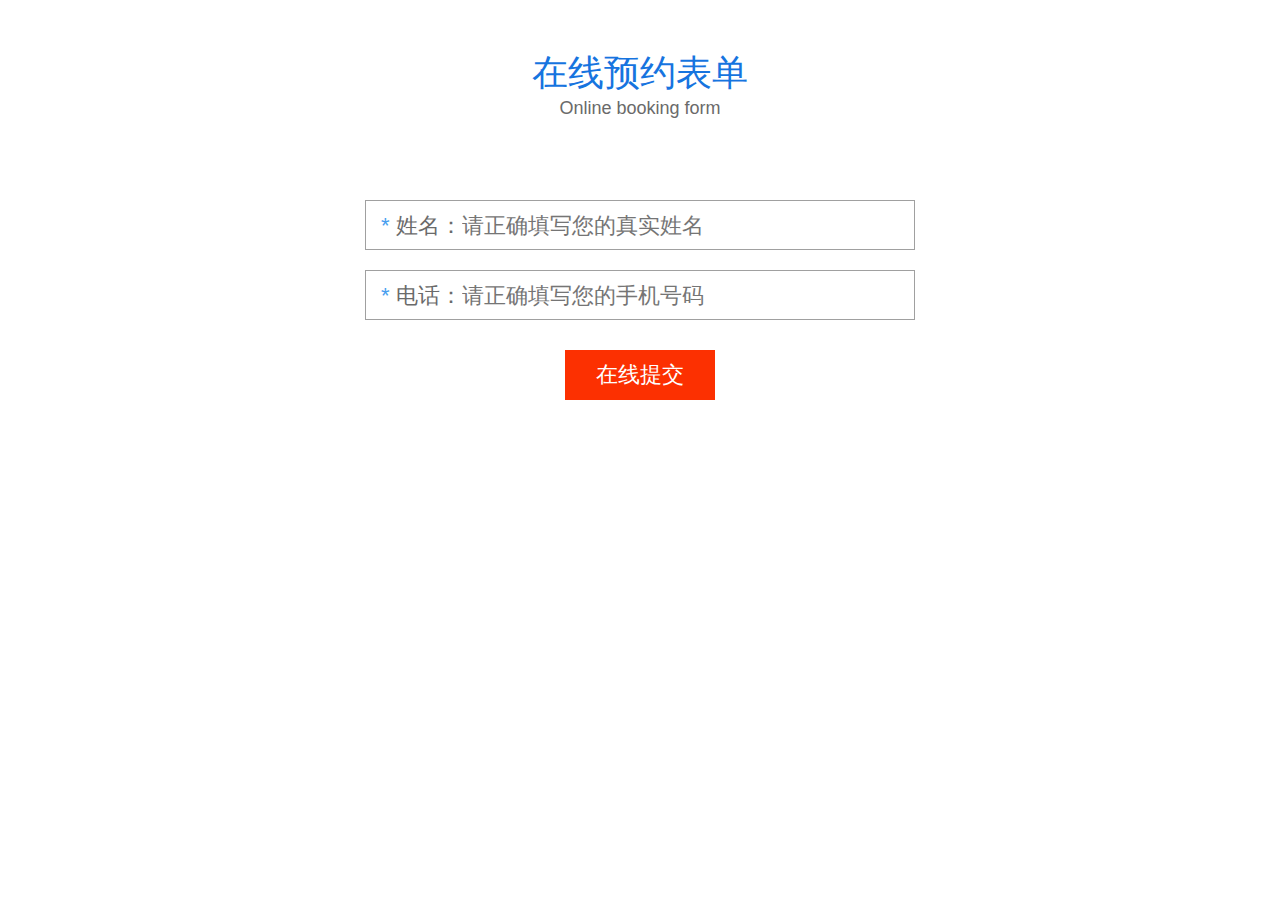
==== 2018-03-21/email/index.html @ ef00501d "Signed-off-by: zyd <773827742@qq.com>" ====
<!DOCTYPE html>
<html>

<head>
    <meta charset="UTF-8">
    <title>泉州中科白癜风医院_祛白天使守护基金丨帮白癜风患者减轻经济负担_帮您一省再省!</title>
    <meta name="keywords" content="白癜风治疗需要多少钱,如何祛白斑最省钱,白癜风专业医院,泉州白癜风医院哪家好,泉州中科白癜风医院">
    <meta name="description" content="泉州中科白癜风医院前身为丰泽区红十字医院，是一家专注于白癜风临床诊疗与研究的高品质、现代化医疗机构。医院下设医学检验中心、光疗中心、药物渗透中心等特色科室，严格按照世界卫生组织认定的诊疗标准，制定临床诊疗路径，坚持“患者为先，疗效为本”的服务宗旨。">
    <meta content="width=device-width,initial-scale=1.0,maximum-scale=1.0,user-scalable=0" name="viewport" />
    <!--忽略将页面中的数字识别为电话号码-->
    <meta name="format-detection" content="telephone=no" />
    <!--忽略Android平台中对邮箱地址的识别-->
    <meta name="format-detection" content="email=no" />
    <script src="js/jquery.min.js"></script>
    <script src="js/ydui.flexible.js"></script>
    <link rel="stylesheet" href="css/ydui.css">
    <link rel="stylesheet" href="css/style.css">
</head>
<body>  
    <style>
        body{
            position: relative;
        }
        .s11 .online:disabled{
            background: #ccc;
        }
        

        @-webkit-keyframes rotate-loading {
          0% {
            -webkit-transform: rotate(0);
            transform: rotate(0);
          }
          100% {
            -webkit-transform: rotate(360deg);
            transform: rotate(360deg);
          }
        }
        @keyframes rotate-loading {
          0% {
            -webkit-transform: rotate(0);
            transform: rotate(0);
          }
          100% {
            -webkit-transform: rotate(360deg);
            transform: rotate(360deg);
          }
        }
        
        .mask-white-dialog {
          background-color: rgba(0, 0, 0, 0);
          position: fixed;
          z-index: 1500;
          bottom: 0;
          right: 0;
          left: 0;
          top: 0;
          display: -webkit-box;
          display: -webkit-flex;
          display: -ms-flexbox;
          display: flex;
          -webkit-box-pack: center;
          -webkit-justify-content: center;
          -ms-flex-pack: center;
          justify-content: center;
          -webkit-box-align: center;
          -webkit-align-items: center;
          -ms-flex-align: center;
          align-items: center;
        }

        .m-loading {
          border-radius: 4px;
          color: #FFF;
          background-color: rgba(40, 40, 40, 0.8);
          -webkit-animation: zoomIn .1s ease forwards;
          animation: zoomIn .1s ease forwards;
          display: -webkit-box;
          display: -webkit-flex;
          display: -ms-flexbox;
          display: flex;
          -webkit-box-align: center;
          -webkit-align-items: center;
          -ms-flex-align: center;
          align-items: center;
          padding: 0 23px 0 24px;
          height: 48px;
        }
        .m-loading .loading-icon {
          width: 28px;
          height: 28px;
          background: url('[data-uri]') no-repeat;
          background-size: 28px 28px;
          -webkit-animation: rotate-loading 0.45s linear forwards infinite;
          animation: rotate-loading 0.45s linear forwards infinite;
          margin-right: 10px;
        }
        .m-loading .loading-txt {
          font-size: 15px;
          color: #FFF;
          max-width: 140px;
          overflow: hidden;
          white-space: nowrap;
          text-overflow: ellipsis;
        }

        #YDUI_LOADING{
            display: none;
        }
    </style>
     <div class="s11 clearfix">
         <div class="normal">
             <p class="norpt">在线预约表单</p>
             <p class="norpb">Online booking form</p>
         </div> 
         <form id="mailForm" method="post" target="rfFrame">
             <p class="s11inp"><span>* </span>姓名：<input type="text" name="name" placeholder="请正确填写您的真实姓名" maxlength="4" pattern="^[\u4e00-\u9fa5]{2,4}$" required="" oninvalid="setCustomValidity('请输入您的姓名')" oninput="setCustomValidity('')"></p>
             <p class="s11inp"><span>* </span>电话：<input type="tel" name="phone" placeholder="请正确填写您的手机号码" maxlength="11" pattern="^(((13[0-9]{1})|(15[0-9]{1})|(18[0-9]{1}))+\d{8})$" required="" oninvalid="setCustomValidity('请填写您的有效手机号...')" oninput="setCustomValidity('')"></p>
             <input type="submit" value="在线提交" class="online" id="ydbtn" style="border:none;cursor: pointer;">
             <iframe id="rfFrame" name="rfFrame" src="about:blank" style="display:none;z-index:-10000;"></iframe>
         </form>
         <div id="zz"></div>
     </div>

     <div class="mask-white-dialog" id="YDUI_LOADING">   
        <div class="m-loading">       
            <div class="loading-icon"></div>       
            <div class="loading-txt">很快加载好了</div>   
        </div>
     </div>

     <script>
        $(function(){
            $("form").submit(function(){

                $('#YDUI_LOADING').show();
                $('#ydbtn').attr("disabled","disabled");
                


                var formData = {
                    name  : $('input[name="name"]').val(),
                    phone : $('input[name="phone"]').val()
                };
                $.ajax({
                    type:"post",
                    url:"ydmail.php",
                    data:formData,
                    dataType:"json",
                    async:false,
                    error:function(request){//请求失败之后的操作
                        return;
                    },
                    success:function(data){//请求成功之后的操作
                        if(data==1){
                            setTimeout(function () {
                                $('#YDUI_LOADING').hide();
                                $('#ydbtn').val('发送成功');
                                $('#zz').html('医生将在24小时与您联系');
                            }, 3000);
                        }
                    }
                });

            });
        });


        

        // $.ajax({ 
        //     type: "post",
        //     url: "http://3g.zkbdfyy.com/zt/ajax_send.php",
        //     data: {tel: tel, wenti: wenti, from_url: from_url, category: 5, click: click}, 
        //     cache: false, 
        //     success: function(data) {

        //     } 
        // });
     </script>   



</body>
</html>
---- 2018-03-21/email/css/ydui.css ----
*,:after,:before{box-sizing:border-box;outline:0}body,html{height:100%}body{background-color:#fff;font-size:12px;line-height:1.5;-webkit-font-smoothing:antialiased;font-family:arial,sans-serif}blockquote,body,button,dd,dl,dt,fieldset,form,h1,h2,h3,h4,h5,h6,hr,iframe,input,legend,li,ol,p,pre,td,textarea,th,ul{margin:0;padding:0}article,aside,audio,details,figcaption,figure,footer,header,img,mark,menu,nav,section,summary,time,video{display:block;margin:0;padding:0}h1,h2,h3,h4,h5,h6{font-size:100%}fieldset,img{border:0}address,caption,cite,dfn,em,i,th,var{font-style:normal;font-weight:400}ol,ul{list-style:none}a{text-decoration:none;color:inherit}a:hover{text-decoration:none}a,button,input,label,select{-webkit-tap-highlight-color:rgba(0,0,0,0)}button,input,select{font:100% tahoma,\5b8b\4f53,arial;vertical-align:baseline;border-radius:0;background-color:transparent;-webkit-appearance:none;-moz-appearance:none}button::-moz-focus-inner,input[type=button]::-moz-focus-inner,input[type=file]>input[type=button]::-moz-focus-inner,input[type=reset]::-moz-focus-inner,input[type=submit]::-moz-focus-inner{border:none}input[type=checkbox],input[type=radio]{vertical-align:middle}input::-webkit-inner-spin-button,input::-webkit-outer-spin-button{-webkit-appearance:none!important;-moz-appearance:none!important;margin:0}input:-webkit-autofill{-webkit-box-shadow:0 0 0 1000px #fff inset}textarea{outline:0;border-radius:0;-webkit-appearance:none;-moz-appearance:none;overflow:auto;resize:none;font:100% tahoma,\5b8b\4f53,arial}table{border-collapse:collapse;border-spacing:0}.cl:after,.clearfix:after{content:".";display:block;height:0;clear:both;visibility:hidden}.cl,.clearfix{zoom:1}.jq-img{width:100%}html{font-size:58.59px}@media screen and (min-width:320px) and (max-width:358px){html{font-size:50px}}@media screen and (min-width:360px) and (max-width:374px){html{font-size:56.25px}}@media screen and (min-width:375px) and (max-width:413px){html{font-size:58.59px}}@media screen and (min-width:414px) and (max-width:639px){html{font-size:64.69px}}@media screen and (min-width:640px) and (max-width:719px){html{font-size:100px}}.g-view{margin:0 auto;max-width:640px;min-width:300px;overflow:hidden}.g-flexview{height:100%;display:-webkit-box;display:-webkit-flex;display:-ms-flexbox;display:flex;-webkit-box-orient:vertical;-webkit-box-direction:normal;-webkit-flex-direction:column;-ms-flex-direction:column;flex-direction:column;margin:0 auto;max-width:640px;min-width:300px}.g-scrollview{width:100%;height:100%;-webkit-box-flex:1;-webkit-flex:1;-ms-flex:1;flex:1;overflow-y:auto;overflow-x:hidden;-webkit-overflow-scrolling:touch;position:relative;margin-bottom:-1px}.g-scrollview:after{content:'';display:block;width:100%;height:.5rem}.ios .g-scrollview{margin-top:1px}.hairline .g-scrollview{margin-top:.5px}.g-fix-ios-overflow-scrolling-bug{-webkit-overflow-scrolling:auto}@font-face{font-family:iconfont;src:url([data-uri]) format('truetype');font-weight:400;font-style:normal}.iconfont{font-family:iconfont!important;font-size:16px;font-style:normal;-webkit-font-smoothing:antialiased;-moz-osx-font-smoothing:grayscale}.icon-yiyuan:before{content:"\e6bb"}.icon-caidan:before{content:"\e608"}
---- 2018-03-21/email/css/style.css ----
.gonga {
  width: 3.5rem;
  height: .6rem;
  background: #fc3001;
  text-align: center;
  display: block;
  margin: .3rem auto;
  color: #fff;
  font-size: .28rem;
  font-weight: 700;
  line-height: .6rem;
  border-radius: 20px;
  position: relative;
  -webkit-animation: cc 1s ease-in infinite alternate;
          animation: cc 1s ease-in infinite alternate;
}
.gonga2 {
  background: #fc3001;
  text-align: center;
  display: block;
  margin: .3rem auto;
  color: #fff;
  font-size: .28rem;
  font-weight: 700;
  line-height: .6rem;
  position: relative;
  -webkit-animation: cc2 1s ease-in infinite alternate;
          animation: cc2 1s ease-in infinite alternate;
}
.gonga .sz {
  width: .8rem;
  height: .7rem;
  background: url(../images/sz.png) no-repeat;
  background-size: .8rem .7rem;
  display: block;
  position: absolute;
  -webkit-animation: pulse 1s ease-in infinite alternate;
          animation: pulse 1s ease-in infinite alternate;
  right: -0.1rem;
  top: 0.2rem;
}
@-webkit-keyframes pulse {
  0% {
    -webkit-transform: translate3d(0, 0, 0);
            transform: translate3d(0, 0, 0);
  }
  50% {
    -webkit-transform: translate3d(-2px, -2px, 0);
            transform: translate3d(-2px, -2px, 0);
  }
  100% {
    -webkit-transform: translate3d(-8px, -8px, 0);
            transform: translate3d(-8px, -8px, 0);
  }
}
@keyframes pulse {
  0% {
    -webkit-transform: translate3d(0, 0, 0);
            transform: translate3d(0, 0, 0);
  }
  50% {
    -webkit-transform: translate3d(-2px, -2px, 0);
            transform: translate3d(-2px, -2px, 0);
  }
  100% {
    -webkit-transform: translate3d(-8px, -8px, 0);
            transform: translate3d(-8px, -8px, 0);
  }
}
@-webkit-keyframes cc {
  0% {
    background: #fc3001;
  }
  80% {
    background: #dd0101;
  }
}
@keyframes cc {
  0% {
    background: #fc3001;
  }
  80% {
    background: #dd0101;
  }
}
@-webkit-keyframes cc2 {
  0% {
    background: #fc3001;
  }
  50% {
    background: #dd0101;
  }
  100% {
    background: #fb9e25;
  }
}
@keyframes cc2 {
  0% {
    background: #fc3001;
  }
  50% {
    background: #dd0101;
  }
  100% {
    background: #fb9e25;
  }
}
.ripple-container .ripple {
  background-color: rgba(0, 0, 0, 0.2);
  -webkit-animation: ripple 0.5s forwards cubic-bezier(0, 0, 0.2, 1);
          animation: ripple 0.5s forwards cubic-bezier(0, 0, 0.2, 1);
}
@-webkit-keyframes ripple {
  0% {
    -webkit-transform: scale(0);
            transform: scale(0);
    opacity: 1;
  }
  80% {
    -webkit-transform: scale(1);
            transform: scale(1);
  }
  100% {
    opacity: 0;
  }
}
@keyframes ripple {
  0% {
    -webkit-transform: scale(0);
            transform: scale(0);
    opacity: 1;
  }
  80% {
    -webkit-transform: scale(1);
            transform: scale(1);
  }
  100% {
    opacity: 0;
  }
}
.header {
  width: 100%;
  height: 1.3rem;
  position: relative;
}
.header .tel {
  width: .8rem;
  height: .8rem;
  position: absolute;
  top: .27rem;
  right: 0.37rem;
}
.s1 {
  width: 6.4rem;
  height: 3.32rem;
}
.s1 .s1a {
  width: 6.4rem;
  height: 3.32rem;
}
.s1 .s1a .banner {
  width: 6.4rem;
  height: 3.32rem;
}
.nora {
  width: 5.6rem;
  height: 0.4rem;
  background: #ff585a;
  display: block;
  text-align: center;
  margin: 0.4rem auto;
  font-size: 0.24rem;
  color: #fff;
  line-height: 0.4rem;
}
.blue {
  width: 6.4rem;
  height: 0.91rem;
}
.s2 {
  height: 3.1rem;
  position: relative;
}
.s2 .tip {
  width: 0.39rem;
  height: 0.35rem;
  margin-top: 0.25rem;
  margin-left: 0.2rem;
}
.s2 .s2p {
  font-size: 0.24rem;
  line-height: 0.4rem;
  margin-left: 0.2rem;
}
.s2 .s2p span {
  font-weight: bolder;
  color: #ff0000;
}
.s2 .spic1 {
  width: 2.59rem;
  height: 1.98rem;
  position: absolute;
  top: 0.1rem;
  right: 0.2rem;
}
.s3 {
  height: 12.4rem;
}
.s3 .dwin {
  width: 3.6rem;
  height: 0.6rem;
  margin: 0.25rem auto;
}
.s3 .dwin .win {
  width: 0.49rem;
  height: 0.6rem;
  float: left;
}
.s3 .dwin .winp {
  text-align: center;
  font-size: 0.3rem;
  font-weight: bold;
  color: #396282;
  line-height: 0.5rem;
}
.s3 .dwin .winp .winsp1 {
  color: #f30310;
  font-size: 0.42rem;
  font-family: 宋体;
  font-weight: bolder;
}
.s3 .dwin .winp .winsp2 {
  color: #323232;
}
.s3 .longimg {
  height: 1.75rem;
  width: 6.06rem;
  margin: 0 auto;
  position: relative;
}
.s3 .longimg .longpic {
  width: 6.06rem;
  height: 0.9rem;
}
.s3 .longimg p {
  font-size: 0.22rem;
  text-align: center;
}
.s3 .longimg .long1 {
  color: #fb9e25;
  position: absolute;
  top: 1rem;
  left: 0.15rem;
}
.s3 .longimg .long2 {
  color: #ff585a;
  position: absolute;
  top: 1rem;
  left: 1.55rem;
}
.s3 .longimg .long3 {
  color: #ab6fd3;
  position: absolute;
  top: 1rem;
  left: 3.25rem;
}
.s3 .longimg .long4 {
  color: #7ebd4b;
  position: absolute;
  top: 1rem;
  left: 4.4rem;
}
.s3 .longimg .long5 {
  color: #32acdf;
  position: absolute;
  top: 1rem;
  left: 5.1rem;
}
.s3 .s3save {
  font-size: 0.3rem;
  color: #323232;
  text-align: center;
  font-weight: bold;
  line-height: 0.8rem;
}
.s3 .s3save .save1 {
  color: #3b6383;
}
.s3 .s3save .save2 {
  color: #fb9e25;
}
.s3 .spic2 {
  width: 5.75rem;
  height: 4.39rem;
  display: block;
  margin: 0 auto;
}
.s3 .nora {
  background: #fb9e25;
}
.s3 .s3picd {
  width: 3.71rem;
  height: 3.1rem;
  margin: 0 auto;
  position: relative;
  display:none;
}
.s3 .s3picd .spic3 {
  width: 3.71rem;
  height: 3.1rem;
}
.s3 .s3picd .spica1 {
  position: absolute;
  width: 1.43rem;
  height: 1.41rem;
  left: 0;
  bottom: 0;
}
.s3 .s3picd .spica2 {
  position: absolute;
  width: 1.43rem;
  height: 1.41rem;
  right: 0;
  bottom: 0;
}
.s3 .nora2 {
  background: #ee5454;
}
.s3 .s3b {
  width: 6.23rem;
  height: 1.4rem;
  background: #b4dff9;
  margin: 0 auto;
}
.s3 .s3b .s3bp {
  font-size: 0.22rem;
  color: #333333;
  float: left;
  line-height: 0.35rem;
  margin-top: 0.2rem;
  margin-left: 0.2rem;
}
.s3 .s3b .s3ba {
  width: 2.1rem;
  height: 0.66rem;
  color: #fff;
  background: #ee5454;
  font-size: 0.28rem;
  font-weight: bold;
  float: left;
  line-height: 0.66rem;
  border-radius: 20px;
  text-align: center;
  margin-top: 0.35rem;
  margin-left: 0.2rem;
}
.s4 {
  height: 8.7rem;
}
.s4 .s4six {
  width: 6.1rem;
  height: 3.55rem;
  margin: 0.4rem auto;
  position: relative;
}
.s4 .s4six .six1 {
  width: 2.01rem;
  height: 1.78rem;
  float: left;
}
.s4 .s4six .six4 {
  margin-left: 1rem;
}
.s4 .s4six .sixt {
  font-size: 0.26rem;
  width: 2.01rem;
  height: 1.78rem;
  text-align: center;
  font-weight: bold;
}
.s4 .s4six .sixt span {
  font-size: 0.24rem;
  font-weight: normal;
}
.s4 .s4six .sixt1 {
  position: absolute;
  top: 0.1rem;
}
.s4 .s4six .sixt2 {
  position: absolute;
  top: 0.3rem;
  left: 1.97rem;
}
.s4 .s4six .sixt3 {
  position: absolute;
  top: 0.3rem;
  left: 4rem;
}
.s4 .s4six .sixt4 {
  position: absolute;
  top: 1.85rem;
  left: 1rem;
}
.s4 .s4six .sixt5 {
  position: absolute;
  top: 2.1rem;
  left: 3rem;
}
.s4 .s4per {
  font-size: 0.33rem;
  font-weight: bold;
  text-align: center;
  line-height: 0.55rem;
}
.s4 .s4per .s4perp {
  color: #3b6383;
}
.s4 .s4per .s4persp {
  color: #f99f25;
}
.s4 .s4div {
  width: 6.2rem;
  height: 1.4rem;
  margin: 0.3rem auto;
  position: relative;
}
.s4 .s4div .spic4 {
  width: 6.2rem;
  height: 1.4rem;
}
.s4 .s4div .s4divp {
  font-size: 0.22rem;
  font-weight: bold;
  position: absolute;
  top: 0.15rem;
  left: 0.2rem;
  line-height: 0.3rem;
  color: #396282;
}
.s5 {
  background: #dce9f2;
  height: 11rem;
}
.s5 .s5tp {
  width: 5.5rem;
  height: 0.32rem;
  text-align: center;
  color: #fff;
  background: #0894ec;
  border-radius: 15px;
  margin: 0.1rem auto;
  font-size: 0.24rem;
  line-height: 0.32rem;
}
.s5 .yuand {
  width: 6.4rem;
  height: 1.54rem;
  margin-top: 0.2rem;
  position: relative;
}
.s5 .yuand .yuan {
  width: 1.54rem;
  height: 1.54rem;
  float: left;
  margin-left: 0.45rem;
}
.s5 .yuand .yuanp {
  font-size: 0.2rem;
  color: #396282;
  width: 1.54rem;
  height: 1.54rem;
  text-align: center;
  font-weight: bold;
}
.s5 .yuand .yuanp1 {
  position: absolute;
  top: 0.45rem;
  left: 0.45rem;
}
.s5 .yuand .yuanp2 {
  position: absolute;
  top: 0.32rem;
  left: 2.4rem;
}
.s5 .yuand .yuanp3 {
  position: absolute;
  top: 0.35rem;
  left: 4.4rem;
  font-size: 0.18rem;
}
.s5 .s5well {
  width: 4.8rem;
  height: 0.7rem;
  background: url(../images/line.png) no-repeat bottom;
  display: block;
  margin: 0.3rem auto;
  font-size: 0.3rem;
  font-weight: bold;
  text-align: center;
}
.s5 .s5well span {
  color: #377397;
}
.s5 .s5pic1 {
  width: 3.6rem;
  height: 2.07rem;
  display: block;
  margin: 0.2rem auto;
}
.s5 .s5pic2 {
  width: 5.45rem;
  height: 3.18rem;
  display: block;
  margin: -0.2rem auto 0.2rem auto;
}
.s6 .s6d {
  border-bottom: 1px solid #c9c9c9;
  padding-bottom: 0.2rem;
}
.s6 .s6d .hot {
  width: 0.61rem;
  height: 0.39rem;
  float: left;
  margin-top: 0.3rem;
  margin-left: 0.1rem;
  margin-right: 0.1rem;
}
.s6 .s6d .s6da {
  font-size: 0.28rem;
  font-weight: bold;
  line-height: 1rem;
}
.s6 .s6d .s6ds {
  height: 1.72rem;
}
.s6 .s6d .s6ds .bef {
  float: left;
  width: 2.89rem;
  height: 1.72rem;
  margin-left: 0.2rem;
}
.s6 .s6d .s6dsp {
  font-size: 0.22rem;
  text-indent: 2em;
  margin-top: 0.2rem;
  padding-left: 0.2rem;
  padding-right: 0.2rem;
}
.s6 .s6d .s6dsp .s6dsa {
  color: #ee5454;
}
.s6 .s6dv1 {
  margin-top: 0.2rem;
}
.s6 .s6dv {
  height: 0.6rem;
}
.s6 .s6dv .hot {
  width: 0.61rem;
  height: 0.39rem;
  float: left;
  margin-top: 0.1rem;
  margin-left: 0.2rem;
  margin-right: 0.1rem;
}
.s6 .s6dv .s6da {
  font-size: 0.28rem;
  line-height: 0.6rem;
}
.s7 .s7doc {
  width: 6.4rem;
  height: 3rem;
  background: url(../images/sbg.jpg) no-repeat;
  margin-top: 0.2rem;
}
.s7 .s7doc .s7pic {
  width: 3.35rem;
  height: 2.86rem;
  margin-top: 0.14rem;
  float: left;
}
.s7 .s7doc .s7docr {
  width: 2.8rem;
  height: 2.15rem;
  border: 4px solid #2c99c7;
  float: left;
  margin-top: 0.5rem;
  margin-left: 0.1rem;
}
.s7 .s7doc .s7docr .s7tp {
  font-size: 0.24rem;
  height: 0.3rem;
  background: #2c99c7;
  width: 2rem;
  float: left;
  margin-left: 0.1rem;
  margin-top: 0.15rem;
  color: #fff;
  line-height: 0.3rem;
}
.s7 .s7doc .s7docr .s7tp span {
  font-weight: bold;
}
.s7 .s7doc .s7docr .lip {
  float: left;
  width: 0.52rem;
  height: 0.3rem;
  margin-top: 0.15rem;
}
.s7 .s7doc .s7docr .s7tb {
  font-size: 0.22rem;
  width: 2.5rem;
  height: 1.2rem;
  margin-left: 0.1rem;
  margin-top: 0.5rem;
  color: #4a4747;
}
.s7 .s7bp {
  font-weight: bold;
  font-size: 0.35rem;
  color: #323232;
  text-align: center;
  line-height: 1rem;
}
.s7 .s7bp span {
  color: #377397;
}
.s7 .s7ba {
  font-size: 0.24rem;
  color: #fff;
  text-align: center;
  float: left;
  height: 0.45rem;
  line-height: 0.45rem;
  display: block;
  margin-top: 0.1rem;
}
.s7 .s7ba1 {
  background: #5c8c19;
  width: 3.12rem;
  margin-left: 0.22rem;
}
.s7 .s7ba2 {
  background: #ee5454;
  width: 2.68rem;
  margin-left: 0.1rem;
}
.s7 .s7ba3 {
  background: #f7941d;
  width: 2.6rem;
  margin-left: 0.22rem;
}
.s7 .s7ba4 {
  background: #396282;
  width: 3.2rem;
  margin-left: 0.1rem;
}
.s7 .s7ba5 {
  background: #0894ec;
  width: 3.1rem;
  margin-left: 0.22rem;
}
.s7 .s7ba6 {
  background: #ab6fd3;
  width: 2.7rem;
  margin-left: 0.1rem;
}
.s11 {
  height: 6.2rem;
  background: #fff;
  width: 6rem;
  margin: .2rem auto;
}
.s11 .normal {
  width: 100%;
  height: 1.6rem;
  text-align: center;
  margin-top: .2rem;
}
.s11 .normal .norpt {
  font-size: .36rem;
  padding-top: .3rem;
  color: #1674df;
  line-height: 0.45rem;
}
.s11 .normal .norpb {
  font-size: .18rem;
  color: #6a6a6a;
}
.s11 .normal .line {
  margin: .1rem auto;
  width: 6rem;
  height: 0.28rem;
}
.s11 .s11pt {
  font-size: .22rem;
  color: #6a6a6a;
  text-align: center;
}
.s11 .s11inp4 {
  position: relative;
}
.s11 #edit-image-upload {
  position: absolute;
  left: .6rem;
  top: 0;
}
.s11 .s11inp {
  position: relative;
  width: 5.5rem;
  height: .5rem;
  border: 1px solid #a0a0a0;
  display: block;
  margin: .2rem auto;
  font-size: .22rem;
  color: #6a6a6a;
  line-height: .5rem;
  padding-left: .15rem;
}
.s11 .s11inp span {
  color: #479eef;
}
.s11 .s11inp input {
  width: 4.2rem;
  border: none;
  height: .48rem;
  line-height: .5rem;
  font-size: 0.22rem;
}
.s11 .s11inp .pic {
  position: absolute;
  top: 0;
  right: 0;
  z-index: 6;
  opacity: 0.3;
}
.s11 .s11inpa {
  position: absolute;
  z-index: 5;
  right: 0;
  top: 0;
  width: 1.25rem;
  height: .48rem;
  line-height: .48rem;
  color: #fff;
  background: #479eef;
  text-align: center;
  font-size: .22rem;
  display: block;
  float: right;
}
.s11 .online {
  width: 1.5rem;
  height: .5rem;
  background: #fc3001;
  display: block;
  text-align: center;
  color: #fff;
  font-size: .22rem;
  line-height: .5rem;
  margin: .3rem auto;
  border: none;
}
.contact {
  width: 100%;
  height: 3.27rem;
  background: url(../images/contact.jpg) no-repeat;
  background-size: cover;
  position: relative;
  color: #479eef;
}
.contact .cc {
  position: absolute;
  width: 3rem;
}
.contact .cc p {
  font-size: 0.2rem;
}
.contact .cc .t {
  font-size: .24rem;
  font-weight: 700;
}
.contact .tel {
  left: 3.2rem;
  top: 0.6rem;
}
.contact .add {
  left: 3.2rem;
  top: 1.4rem;
}
.footer {
  text-align: center;
  padding: .2rem;
  font-size: .22rem;
  height: 2rem;
  background: url(../images/botbg.jpg) no-repeat center top #393939;
  color: #9f9f9f;
  margin-bottom: 1rem;
}
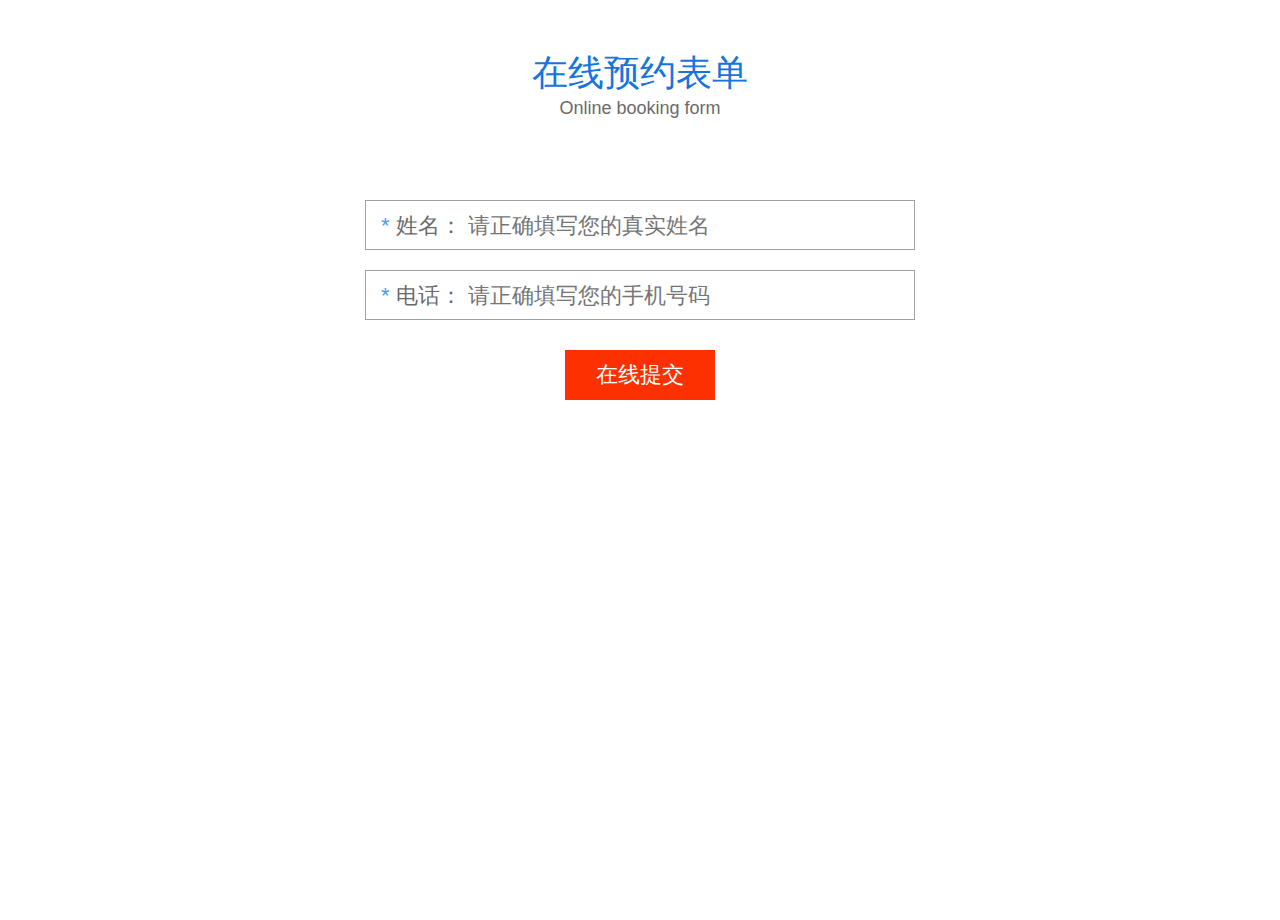
==== commit 0120cba9: "Signed-off-by: zyd <773827742@qq.com>" ====
--- a/2018-03-21/email/index.html
+++ b/2018-03-21/email/index.html
@@ -3,9 +3,9 @@
 
 <head>
     <meta charset="UTF-8">
-    <title>泉州中科白癜风医院_祛白天使守护基金丨帮白癜风患者减轻经济负担_帮您一省再省!</title>
-    <meta name="keywords" content="白癜风治疗需要多少钱,如何祛白斑最省钱,白癜风专业医院,泉州白癜风医院哪家好,泉州中科白癜风医院">
-    <meta name="description" content="泉州中科白癜风医院前身为丰泽区红十字医院，是一家专注于白癜风临床诊疗与研究的高品质、现代化医疗机构。医院下设医学检验中心、光疗中心、药物渗透中心等特色科室，严格按照世界卫生组织认定的诊疗标准，制定临床诊疗路径，坚持“患者为先，疗效为本”的服务宗旨。">
+    <title>邮箱测试</title>
+    <meta name="keywords" content="">
+    <meta name="description" content="">
     <meta content="width=device-width,initial-scale=1.0,maximum-scale=1.0,user-scalable=0" name="viewport" />
     <!--忽略将页面中的数字识别为电话号码-->
     <meta name="format-detection" content="telephone=no" />
@@ -16,144 +16,60 @@
     <link rel="stylesheet" href="css/ydui.css">
     <link rel="stylesheet" href="css/style.css">
 </head>
-<body>  
-    <style>
-        body{
-            position: relative;
-        }
-        .s11 .online:disabled{
-            background: #ccc;
-        }
-        
 
-        @-webkit-keyframes rotate-loading {
-          0% {
-            -webkit-transform: rotate(0);
-            transform: rotate(0);
-          }
-          100% {
-            -webkit-transform: rotate(360deg);
-            transform: rotate(360deg);
-          }
-        }
-        @keyframes rotate-loading {
-          0% {
-            -webkit-transform: rotate(0);
-            transform: rotate(0);
-          }
-          100% {
-            -webkit-transform: rotate(360deg);
-            transform: rotate(360deg);
-          }
-        }
-        
-        .mask-white-dialog {
-          background-color: rgba(0, 0, 0, 0);
-          position: fixed;
-          z-index: 1500;
-          bottom: 0;
-          right: 0;
-          left: 0;
-          top: 0;
-          display: -webkit-box;
-          display: -webkit-flex;
-          display: -ms-flexbox;
-          display: flex;
-          -webkit-box-pack: center;
-          -webkit-justify-content: center;
-          -ms-flex-pack: center;
-          justify-content: center;
-          -webkit-box-align: center;
-          -webkit-align-items: center;
-          -ms-flex-align: center;
-          align-items: center;
-        }
-
-        .m-loading {
-          border-radius: 4px;
-          color: #FFF;
-          background-color: rgba(40, 40, 40, 0.8);
-          -webkit-animation: zoomIn .1s ease forwards;
-          animation: zoomIn .1s ease forwards;
-          display: -webkit-box;
-          display: -webkit-flex;
-          display: -ms-flexbox;
-          display: flex;
-          -webkit-box-align: center;
-          -webkit-align-items: center;
-          -ms-flex-align: center;
-          align-items: center;
-          padding: 0 23px 0 24px;
-          height: 48px;
-        }
-        .m-loading .loading-icon {
-          width: 28px;
-          height: 28px;
-          background: url('[data-uri]') no-repeat;
-          background-size: 28px 28px;
-          -webkit-animation: rotate-loading 0.45s linear forwards infinite;
-          animation: rotate-loading 0.45s linear forwards infinite;
-          margin-right: 10px;
-        }
-        .m-loading .loading-txt {
-          font-size: 15px;
-          color: #FFF;
-          max-width: 140px;
-          overflow: hidden;
-          white-space: nowrap;
-          text-overflow: ellipsis;
-        }
-
-        #YDUI_LOADING{
-            display: none;
-        }
-    </style>
-     <div class="s11 clearfix">
-         <div class="normal">
-             <p class="norpt">在线预约表单</p>
-             <p class="norpb">Online booking form</p>
-         </div> 
-         <form id="mailForm" method="post" target="rfFrame">
-             <p class="s11inp"><span>* </span>姓名：<input type="text" name="name" placeholder="请正确填写您的真实姓名" maxlength="4" pattern="^[\u4e00-\u9fa5]{2,4}$" required="" oninvalid="setCustomValidity('请输入您的姓名')" oninput="setCustomValidity('')"></p>
-             <p class="s11inp"><span>* </span>电话：<input type="tel" name="phone" placeholder="请正确填写您的手机号码" maxlength="11" pattern="^(((13[0-9]{1})|(15[0-9]{1})|(18[0-9]{1}))+\d{8})$" required="" oninvalid="setCustomValidity('请填写您的有效手机号...')" oninput="setCustomValidity('')"></p>
-             <input type="submit" value="在线提交" class="online" id="ydbtn" style="border:none;cursor: pointer;">
-             <iframe id="rfFrame" name="rfFrame" src="about:blank" style="display:none;z-index:-10000;"></iframe>
-         </form>
-         <div id="zz"></div>
-     </div>
-
-     <div class="mask-white-dialog" id="YDUI_LOADING">   
-        <div class="m-loading">       
-            <div class="loading-icon"></div>       
-            <div class="loading-txt">很快加载好了</div>   
+<body>
+    <div class="s11 clearfix">
+        <div class="normal">
+            <p class="norpt">在线预约表单</p>
+            <p class="norpb">Online booking form</p>
         </div>
-     </div>
-
-     <script>
-        $(function(){
-            $("form").submit(function(){
-
-                $('#YDUI_LOADING').show();
-                $('#ydbtn').attr("disabled","disabled");
-                
+        <form id="mailForm" method="post" target="rfFrame">
+            <p class="s11inp"><span>* </span>姓名：
+                <input type="text" name="name" placeholder="请正确填写您的真实姓名" maxlength="4" pattern="^[\u4e00-\u9fa5]{2,4}$" required="" oninvalid="setCustomValidity('请输入您的姓名')" oninput="setCustomValidity('')">
+            </p>
+            <p class="s11inp"><span>* </span>电话：
+                <input type="tel" name="phone" placeholder="请正确填写您的手机号码" maxlength="11" pattern="^(((13[0-9]{1})|(15[0-9]{1})|(18[0-9]{1}))+\d{8})$" required="" oninvalid="setCustomValidity('请填写您的有效手机号...')" oninput="setCustomValidity('')">
+            </p>
+            <!-- <input type="submit" value="在线提交" class="online" id="ydbtn" style="border:none;cursor: pointer;margin-top: 0.5rem;display: block;"> -->
+            <a class="online" id="ydbtn">在线提交</a>
+            <!-- <iframe id="rfFrame" name="rfFrame" src="about:blank" style="display:none;z-index:-10000;"></iframe> -->
+        </form>
+        <div id="zz"></div>
+    </div>
 
 
+    
+    <div class="mask-white-dialog" id="YDUI_LOADING">
+        <div class="m-loading">
+            <div class="loading-icon"></div>
+            <div class="loading-txt">很快加载好了</div>
+        </div>
+    </div>
+    <script>
+    $(function() {
+
+        $("#ydbtn").click(function() {
+            if ($('input[name="name"]').val() == '' || $('input[name="phone"]').val() == '') {
+                return false;
+            } else {
+                $('#YDUI_LOADING').show();
+                $('#ydbtn').attr("disabled", "disabled");
                 var formData = {
-                    name  : $('input[name="name"]').val(),
-                    phone : $('input[name="phone"]').val()
+                    name: $('input[name="name"]').val(),
+                    phone: $('input[name="phone"]').val()
                 };
                 $.ajax({
-                    type:"post",
-                    url:"ydmail.php",
-                    data:formData,
-                    dataType:"json",
-                    async:false,
-                    error:function(request){//请求失败之后的操作
+                    type: "post",
+                    url: "ydmail.php",
+                    data: formData,
+                    dataType: "json",
+                    async: false,
+                    error: function(request) { //请求失败之后的操作
                         return;
                     },
-                    success:function(data){//请求成功之后的操作
-                        if(data==1){
-                            setTimeout(function () {
+                    success: function(data) { //请求成功之后的操作
+                        if (data == 1) {
+                            setTimeout(function() {
                                 $('#YDUI_LOADING').hide();
                                 $('#ydbtn').val('发送成功');
                                 $('#zz').html('医生将在24小时与您联系');
@@ -161,25 +77,58 @@
                         }
                     }
                 });
-
-            });
+            }
         });
 
 
-        
 
-        // $.ajax({ 
-        //     type: "post",
-        //     url: "http://3g.zkbdfyy.com/zt/ajax_send.php",
-        //     data: {tel: tel, wenti: wenti, from_url: from_url, category: 5, click: click}, 
-        //     cache: false, 
-        //     success: function(data) {
+        // $("form").submit(function(){
 
-        //     } 
-        // });
-     </script>   
+        //     $('#YDUI_LOADING').show();
+        //     $('#ydbtn').attr("disabled","disabled");
 
 
 
+        //     var formData = {
+        //         name  : $('input[name="name"]').val(),
+        //         phone : $('input[name="phone"]').val()
+        //     };
+        //     $.ajax({
+        //         type:"post",
+        //         url:"ydmail.php",
+        //         data:formData,
+        //         dataType:"json",
+        //         async:false,
+        //         error:function(request){//请求失败之后的操作
+        //             return;
+        //         },
+        //         success:function(data){//请求成功之后的操作
+        //             if(data==1){
+        //                 setTimeout(function () {
+        //                     $('#YDUI_LOADING').hide();
+        //                     $('#ydbtn').val('发送成功');
+        //                     $('#zz').html('医生将在24小时与您联系');
+        //                 }, 3000);
+        //             }
+        //         }
+        //     });
+
+        // });
+    });
+
+
+
+
+    // $.ajax({ 
+    //     type: "post",
+    //     url: "http://3g.zkbdfyy.com/zt/ajax_send.php",
+    //     data: {tel: tel, wenti: wenti, from_url: from_url, category: 5, click: click}, 
+    //     cache: false, 
+    //     success: function(data) {
+
+    //     } 
+    // });
+    </script>
 </body>
-</html>
+
+</html>--- a/2018-03-21/email/css/style.css
+++ b/2018-03-21/email/css/style.css
@@ -1,799 +1,92 @@
-.gonga {
-  width: 3.5rem;
-  height: .6rem;
-  background: #fc3001;
-  text-align: center;
-  display: block;
-  margin: .3rem auto;
-  color: #fff;
-  font-size: .28rem;
-  font-weight: 700;
-  line-height: .6rem;
-  border-radius: 20px;
-  position: relative;
-  -webkit-animation: cc 1s ease-in infinite alternate;
-          animation: cc 1s ease-in infinite alternate;
+.gonga{width:3.5rem;height:.6rem;background:#fc3001;text-align:center;display:block;margin:.3rem auto;color:#fff;font-size:.28rem;font-weight:700;line-height:.6rem;border-radius:20px;position:relative;-webkit-animation:cc 1s ease-in infinite alternate;animation:cc 1s ease-in infinite alternate}.gonga2{background:#fc3001;text-align:center;display:block;margin:.3rem auto;color:#fff;font-size:.28rem;font-weight:700;line-height:.6rem;position:relative;-webkit-animation:cc2 1s ease-in infinite alternate;animation:cc2 1s ease-in infinite alternate}.gonga .sz{width:.8rem;height:.7rem;background:url(../images/sz.png) no-repeat;background-size:.8rem .7rem;display:block;position:absolute;-webkit-animation:pulse 1s ease-in infinite alternate;animation:pulse 1s ease-in infinite alternate;right:-.1rem;top:.2rem}@-webkit-keyframes pulse{0%{-webkit-transform:translate3d(0,0,0);transform:translate3d(0,0,0)}50%{-webkit-transform:translate3d(-2px,-2px,0);transform:translate3d(-2px,-2px,0)}100%{-webkit-transform:translate3d(-8px,-8px,0);transform:translate3d(-8px,-8px,0)}}@keyframes pulse{0%{-webkit-transform:translate3d(0,0,0);transform:translate3d(0,0,0)}50%{-webkit-transform:translate3d(-2px,-2px,0);transform:translate3d(-2px,-2px,0)}100%{-webkit-transform:translate3d(-8px,-8px,0);transform:translate3d(-8px,-8px,0)}}@-webkit-keyframes cc{0%{background:#fc3001}80%{background:#dd0101}}@keyframes cc{0%{background:#fc3001}80%{background:#dd0101}}@-webkit-keyframes cc2{0%{background:#fc3001}50%{background:#dd0101}100%{background:#fb9e25}}@keyframes cc2{0%{background:#fc3001}50%{background:#dd0101}100%{background:#fb9e25}}.ripple-container .ripple{background-color:rgba(0,0,0,.2);-webkit-animation:ripple .5s forwards cubic-bezier(0,0,.2,1);animation:ripple .5s forwards cubic-bezier(0,0,.2,1)}@-webkit-keyframes ripple{0%{-webkit-transform:scale(0);transform:scale(0);opacity:1}80%{-webkit-transform:scale(1);transform:scale(1)}100%{opacity:0}}@keyframes ripple{0%{-webkit-transform:scale(0);transform:scale(0);opacity:1}80%{-webkit-transform:scale(1);transform:scale(1)}100%{opacity:0}}.header{width:100%;height:1.3rem;position:relative}.header .tel{width:.8rem;height:.8rem;position:absolute;top:.27rem;right:.37rem}.s1{width:6.4rem;height:3.32rem}.s1 .s1a{width:6.4rem;height:3.32rem}.s1 .s1a .banner{width:6.4rem;height:3.32rem}.nora{width:5.6rem;height:.4rem;background:#ff585a;display:block;text-align:center;margin:.4rem auto;font-size:.24rem;color:#fff;line-height:.4rem}.blue{width:6.4rem;height:.91rem}.s2{height:3.1rem;position:relative}.s2 .tip{width:.39rem;height:.35rem;margin-top:.25rem;margin-left:.2rem}.s2 .s2p{font-size:.24rem;line-height:.4rem;margin-left:.2rem}.s2 .s2p span{font-weight:bolder;color:red}.s2 .spic1{width:2.59rem;height:1.98rem;position:absolute;top:.1rem;right:.2rem}.s3{height:12.4rem}.s3 .dwin{width:3.6rem;height:.6rem;margin:.25rem auto}.s3 .dwin .win{width:.49rem;height:.6rem;float:left}.s3 .dwin .winp{text-align:center;font-size:.3rem;font-weight:700;color:#396282;line-height:.5rem}.s3 .dwin .winp .winsp1{color:#f30310;font-size:.42rem;font-family:宋体;font-weight:bolder}.s3 .dwin .winp .winsp2{color:#323232}.s3 .longimg{height:1.75rem;width:6.06rem;margin:0 auto;position:relative}.s3 .longimg .longpic{width:6.06rem;height:.9rem}.s3 .longimg p{font-size:.22rem;text-align:center}.s3 .longimg .long1{color:#fb9e25;position:absolute;top:1rem;left:.15rem}.s3 .longimg .long2{color:#ff585a;position:absolute;top:1rem;left:1.55rem}.s3 .longimg .long3{color:#ab6fd3;position:absolute;top:1rem;left:3.25rem}.s3 .longimg .long4{color:#7ebd4b;position:absolute;top:1rem;left:4.4rem}.s3 .longimg .long5{color:#32acdf;position:absolute;top:1rem;left:5.1rem}.s3 .s3save{font-size:.3rem;color:#323232;text-align:center;font-weight:700;line-height:.8rem}.s3 .s3save .save1{color:#3b6383}.s3 .s3save .save2{color:#fb9e25}.s3 .spic2{width:5.75rem;height:4.39rem;display:block;margin:0 auto}.s3 .nora{background:#fb9e25}.s3 .s3picd{width:3.71rem;height:3.1rem;margin:0 auto;position:relative;display:none}.s3 .s3picd .spic3{width:3.71rem;height:3.1rem}.s3 .s3picd .spica1{position:absolute;width:1.43rem;height:1.41rem;left:0;bottom:0}.s3 .s3picd .spica2{position:absolute;width:1.43rem;height:1.41rem;right:0;bottom:0}.s3 .nora2{background:#ee5454}.s3 .s3b{width:6.23rem;height:1.4rem;background:#b4dff9;margin:0 auto}.s3 .s3b .s3bp{font-size:.22rem;color:#333;float:left;line-height:.35rem;margin-top:.2rem;margin-left:.2rem}.s3 .s3b .s3ba{width:2.1rem;height:.66rem;color:#fff;background:#ee5454;font-size:.28rem;font-weight:700;float:left;line-height:.66rem;border-radius:20px;text-align:center;margin-top:.35rem;margin-left:.2rem}.s4{height:8.7rem}.s4 .s4six{width:6.1rem;height:3.55rem;margin:.4rem auto;position:relative}.s4 .s4six .six1{width:2.01rem;height:1.78rem;float:left}.s4 .s4six .six4{margin-left:1rem}.s4 .s4six .sixt{font-size:.26rem;width:2.01rem;height:1.78rem;text-align:center;font-weight:700}.s4 .s4six .sixt span{font-size:.24rem;font-weight:400}.s4 .s4six .sixt1{position:absolute;top:.1rem}.s4 .s4six .sixt2{position:absolute;top:.3rem;left:1.97rem}.s4 .s4six .sixt3{position:absolute;top:.3rem;left:4rem}.s4 .s4six .sixt4{position:absolute;top:1.85rem;left:1rem}.s4 .s4six .sixt5{position:absolute;top:2.1rem;left:3rem}.s4 .s4per{font-size:.33rem;font-weight:700;text-align:center;line-height:.55rem}.s4 .s4per .s4perp{color:#3b6383}.s4 .s4per .s4persp{color:#f99f25}.s4 .s4div{width:6.2rem;height:1.4rem;margin:.3rem auto;position:relative}.s4 .s4div .spic4{width:6.2rem;height:1.4rem}.s4 .s4div .s4divp{font-size:.22rem;font-weight:700;position:absolute;top:.15rem;left:.2rem;line-height:.3rem;color:#396282}.s5{background:#dce9f2;height:11rem}.s5 .s5tp{width:5.5rem;height:.32rem;text-align:center;color:#fff;background:#0894ec;border-radius:15px;margin:.1rem auto;font-size:.24rem;line-height:.32rem}.s5 .yuand{width:6.4rem;height:1.54rem;margin-top:.2rem;position:relative}.s5 .yuand .yuan{width:1.54rem;height:1.54rem;float:left;margin-left:.45rem}.s5 .yuand .yuanp{font-size:.2rem;color:#396282;width:1.54rem;height:1.54rem;text-align:center;font-weight:700}.s5 .yuand .yuanp1{position:absolute;top:.45rem;left:.45rem}.s5 .yuand .yuanp2{position:absolute;top:.32rem;left:2.4rem}.s5 .yuand .yuanp3{position:absolute;top:.35rem;left:4.4rem;font-size:.18rem}.s5 .s5well{width:4.8rem;height:.7rem;background:url(../images/line.png) no-repeat bottom;display:block;margin:.3rem auto;font-size:.3rem;font-weight:700;text-align:center}.s5 .s5well span{color:#377397}.s5 .s5pic1{width:3.6rem;height:2.07rem;display:block;margin:.2rem auto}.s5 .s5pic2{width:5.45rem;height:3.18rem;display:block;margin:-.2rem auto .2rem auto}.s6 .s6d{border-bottom:1px solid #c9c9c9;padding-bottom:.2rem}.s6 .s6d .hot{width:.61rem;height:.39rem;float:left;margin-top:.3rem;margin-left:.1rem;margin-right:.1rem}.s6 .s6d .s6da{font-size:.28rem;font-weight:700;line-height:1rem}.s6 .s6d .s6ds{height:1.72rem}.s6 .s6d .s6ds .bef{float:left;width:2.89rem;height:1.72rem;margin-left:.2rem}.s6 .s6d .s6dsp{font-size:.22rem;text-indent:2em;margin-top:.2rem;padding-left:.2rem;padding-right:.2rem}.s6 .s6d .s6dsp .s6dsa{color:#ee5454}.s6 .s6dv1{margin-top:.2rem}.s6 .s6dv{height:.6rem}.s6 .s6dv .hot{width:.61rem;height:.39rem;float:left;margin-top:.1rem;margin-left:.2rem;margin-right:.1rem}.s6 .s6dv .s6da{font-size:.28rem;line-height:.6rem}.s7 .s7doc{width:6.4rem;height:3rem;background:url(../images/sbg.jpg) no-repeat;margin-top:.2rem}.s7 .s7doc .s7pic{width:3.35rem;height:2.86rem;margin-top:.14rem;float:left}.s7 .s7doc .s7docr{width:2.8rem;height:2.15rem;border:4px solid #2c99c7;float:left;margin-top:.5rem;margin-left:.1rem}.s7 .s7doc .s7docr .s7tp{font-size:.24rem;height:.3rem;background:#2c99c7;width:2rem;float:left;margin-left:.1rem;margin-top:.15rem;color:#fff;line-height:.3rem}.s7 .s7doc .s7docr .s7tp span{font-weight:700}.s7 .s7doc .s7docr .lip{float:left;width:.52rem;height:.3rem;margin-top:.15rem}.s7 .s7doc .s7docr .s7tb{font-size:.22rem;width:2.5rem;height:1.2rem;margin-left:.1rem;margin-top:.5rem;color:#4a4747}.s7 .s7bp{font-weight:700;font-size:.35rem;color:#323232;text-align:center;line-height:1rem}.s7 .s7bp span{color:#377397}.s7 .s7ba{font-size:.24rem;color:#fff;text-align:center;float:left;height:.45rem;line-height:.45rem;display:block;margin-top:.1rem}.s7 .s7ba1{background:#5c8c19;width:3.12rem;margin-left:.22rem}.s7 .s7ba2{background:#ee5454;width:2.68rem;margin-left:.1rem}.s7 .s7ba3{background:#f7941d;width:2.6rem;margin-left:.22rem}.s7 .s7ba4{background:#396282;width:3.2rem;margin-left:.1rem}.s7 .s7ba5{background:#0894ec;width:3.1rem;margin-left:.22rem}.s7 .s7ba6{background:#ab6fd3;width:2.7rem;margin-left:.1rem}.s11{height:6.2rem;background:#fff;width:6rem;margin:.2rem auto}.s11 .normal{width:100%;height:1.6rem;text-align:center;margin-top:.2rem}.s11 .normal .norpt{font-size:.36rem;padding-top:.3rem;color:#1674df;line-height:.45rem}.s11 .normal .norpb{font-size:.18rem;color:#6a6a6a}.s11 .normal .line{margin:.1rem auto;width:6rem;height:.28rem}.s11 .s11pt{font-size:.22rem;color:#6a6a6a;text-align:center}.s11 .s11inp4{position:relative}.s11 #edit-image-upload{position:absolute;left:.6rem;top:0}.s11 .s11inp{position:relative;width:5.5rem;height:.5rem;border:1px solid #a0a0a0;display:block;margin:.2rem auto;font-size:.22rem;color:#6a6a6a;line-height:.5rem;padding-left:.15rem}.s11 .s11inp span{color:#479eef}.s11 .s11inp input{width:4.2rem;border:none;height:.48rem;line-height:.5rem;font-size:.22rem}.s11 .s11inp .pic{position:absolute;top:0;right:0;z-index:6;opacity:.3}.s11 .s11inpa{position:absolute;z-index:5;right:0;top:0;width:1.25rem;height:.48rem;line-height:.48rem;color:#fff;background:#479eef;text-align:center;font-size:.22rem;display:block;float:right}.s11 .online{width:1.5rem;height:.5rem;background:#fc3001;display:block;text-align:center;color:#fff;font-size:.22rem;line-height:.5rem;margin:.3rem auto;border:none}.contact{width:100%;height:3.27rem;background:url(../images/contact.jpg) no-repeat;background-size:cover;position:relative;color:#479eef}.contact .cc{position:absolute;width:3rem}.contact .cc p{font-size:.2rem}.contact .cc .t{font-size:.24rem;font-weight:700}.contact .tel{left:3.2rem;top:.6rem}.contact .add{left:3.2rem;top:1.4rem}.footer{text-align:center;padding:.2rem;font-size:.22rem;height:2rem;background:url(../images/botbg.jpg) no-repeat center top #393939;color:#9f9f9f;margin-bottom:1rem}
+
+
+body{
+    position: relative;
 }
-.gonga2 {
-  background: #fc3001;
-  text-align: center;
-  display: block;
-  margin: .3rem auto;
-  color: #fff;
-  font-size: .28rem;
-  font-weight: 700;
-  line-height: .6rem;
-  position: relative;
-  -webkit-animation: cc2 1s ease-in infinite alternate;
-          animation: cc2 1s ease-in infinite alternate;
+.s11 .online:disabled{
+    background: #ccc;
 }
-.gonga .sz {
-  width: .8rem;
-  height: .7rem;
-  background: url(../images/sz.png) no-repeat;
-  background-size: .8rem .7rem;
-  display: block;
-  position: absolute;
-  -webkit-animation: pulse 1s ease-in infinite alternate;
-          animation: pulse 1s ease-in infinite alternate;
-  right: -0.1rem;
-  top: 0.2rem;
-}
-@-webkit-keyframes pulse {
+
+
+@-webkit-keyframes rotate-loading {
   0% {
-    -webkit-transform: translate3d(0, 0, 0);
-            transform: translate3d(0, 0, 0);
-  }
-  50% {
-    -webkit-transform: translate3d(-2px, -2px, 0);
-            transform: translate3d(-2px, -2px, 0);
+    -webkit-transform: rotate(0);
+    transform: rotate(0);
   }
   100% {
-    -webkit-transform: translate3d(-8px, -8px, 0);
-            transform: translate3d(-8px, -8px, 0);
+    -webkit-transform: rotate(360deg);
+    transform: rotate(360deg);
   }
 }
-@keyframes pulse {
+@keyframes rotate-loading {
   0% {
-    -webkit-transform: translate3d(0, 0, 0);
-            transform: translate3d(0, 0, 0);
-  }
-  50% {
-    -webkit-transform: translate3d(-2px, -2px, 0);
-            transform: translate3d(-2px, -2px, 0);
+    -webkit-transform: rotate(0);
+    transform: rotate(0);
   }
   100% {
-    -webkit-transform: translate3d(-8px, -8px, 0);
-            transform: translate3d(-8px, -8px, 0);
+    -webkit-transform: rotate(360deg);
+    transform: rotate(360deg);
   }
 }
-@-webkit-keyframes cc {
-  0% {
-    background: #fc3001;
-  }
-  80% {
-    background: #dd0101;
-  }
+
+.mask-white-dialog {
+  background-color: rgba(0, 0, 0, 0);
+  position: fixed;
+  z-index: 1500;
+  bottom: 0;
+  right: 0;
+  left: 0;
+  top: 0;
+  display: -webkit-box;
+  display: -webkit-flex;
+  display: -ms-flexbox;
+  display: flex;
+  -webkit-box-pack: center;
+  -webkit-justify-content: center;
+  -ms-flex-pack: center;
+  justify-content: center;
+  -webkit-box-align: center;
+  -webkit-align-items: center;
+  -ms-flex-align: center;
+  align-items: center;
 }
-@keyframes cc {
-  0% {
-    background: #fc3001;
-  }
-  80% {
-    background: #dd0101;
-  }
+
+.m-loading {
+  border-radius: 4px;
+  color: #FFF;
+  background-color: rgba(40, 40, 40, 0.8);
+  -webkit-animation: zoomIn .1s ease forwards;
+  animation: zoomIn .1s ease forwards;
+  display: -webkit-box;
+  display: -webkit-flex;
+  display: -ms-flexbox;
+  display: flex;
+  -webkit-box-align: center;
+  -webkit-align-items: center;
+  -ms-flex-align: center;
+  align-items: center;
+  padding: 0 23px 0 24px;
+  height: 48px;
 }
-@-webkit-keyframes cc2 {
-  0% {
-    background: #fc3001;
-  }
-  50% {
-    background: #dd0101;
-  }
-  100% {
-    background: #fb9e25;
-  }
+.m-loading .loading-icon {
+  width: 28px;
+  height: 28px;
+  background: url('[data-uri]') no-repeat;
+  background-size: 28px 28px;
+  -webkit-animation: rotate-loading 0.45s linear forwards infinite;
+  animation: rotate-loading 0.45s linear forwards infinite;
+  margin-right: 10px;
 }
-@keyframes cc2 {
-  0% {
-    background: #fc3001;
-  }
-  50% {
-    background: #dd0101;
-  }
-  100% {
-    background: #fb9e25;
-  }
+.m-loading .loading-txt {
+  font-size: 15px;
+  color: #FFF;
+  max-width: 140px;
+  overflow: hidden;
+  white-space: nowrap;
+  text-overflow: ellipsis;
 }
-.ripple-container .ripple {
-  background-color: rgba(0, 0, 0, 0.2);
-  -webkit-animation: ripple 0.5s forwards cubic-bezier(0, 0, 0.2, 1);
-          animation: ripple 0.5s forwards cubic-bezier(0, 0, 0.2, 1);
-}
-@-webkit-keyframes ripple {
-  0% {
-    -webkit-transform: scale(0);
-            transform: scale(0);
-    opacity: 1;
-  }
-  80% {
-    -webkit-transform: scale(1);
-            transform: scale(1);
-  }
-  100% {
-    opacity: 0;
-  }
-}
-@keyframes ripple {
-  0% {
-    -webkit-transform: scale(0);
-            transform: scale(0);
-    opacity: 1;
-  }
-  80% {
-    -webkit-transform: scale(1);
-            transform: scale(1);
-  }
-  100% {
-    opacity: 0;
-  }
-}
-.header {
-  width: 100%;
-  height: 1.3rem;
-  position: relative;
-}
-.header .tel {
-  width: .8rem;
-  height: .8rem;
-  position: absolute;
-  top: .27rem;
-  right: 0.37rem;
-}
-.s1 {
-  width: 6.4rem;
-  height: 3.32rem;
-}
-.s1 .s1a {
-  width: 6.4rem;
-  height: 3.32rem;
-}
-.s1 .s1a .banner {
-  width: 6.4rem;
-  height: 3.32rem;
-}
-.nora {
-  width: 5.6rem;
-  height: 0.4rem;
-  background: #ff585a;
-  display: block;
-  text-align: center;
-  margin: 0.4rem auto;
-  font-size: 0.24rem;
-  color: #fff;
-  line-height: 0.4rem;
-}
-.blue {
-  width: 6.4rem;
-  height: 0.91rem;
-}
-.s2 {
-  height: 3.1rem;
-  position: relative;
-}
-.s2 .tip {
-  width: 0.39rem;
-  height: 0.35rem;
-  margin-top: 0.25rem;
-  margin-left: 0.2rem;
-}
-.s2 .s2p {
-  font-size: 0.24rem;
-  line-height: 0.4rem;
-  margin-left: 0.2rem;
-}
-.s2 .s2p span {
-  font-weight: bolder;
-  color: #ff0000;
-}
-.s2 .spic1 {
-  width: 2.59rem;
-  height: 1.98rem;
-  position: absolute;
-  top: 0.1rem;
-  right: 0.2rem;
-}
-.s3 {
-  height: 12.4rem;
-}
-.s3 .dwin {
-  width: 3.6rem;
-  height: 0.6rem;
-  margin: 0.25rem auto;
-}
-.s3 .dwin .win {
-  width: 0.49rem;
-  height: 0.6rem;
-  float: left;
-}
-.s3 .dwin .winp {
-  text-align: center;
-  font-size: 0.3rem;
-  font-weight: bold;
-  color: #396282;
-  line-height: 0.5rem;
-}
-.s3 .dwin .winp .winsp1 {
-  color: #f30310;
-  font-size: 0.42rem;
-  font-family: 宋体;
-  font-weight: bolder;
-}
-.s3 .dwin .winp .winsp2 {
-  color: #323232;
-}
-.s3 .longimg {
-  height: 1.75rem;
-  width: 6.06rem;
-  margin: 0 auto;
-  position: relative;
-}
-.s3 .longimg .longpic {
-  width: 6.06rem;
-  height: 0.9rem;
-}
-.s3 .longimg p {
-  font-size: 0.22rem;
-  text-align: center;
-}
-.s3 .longimg .long1 {
-  color: #fb9e25;
-  position: absolute;
-  top: 1rem;
-  left: 0.15rem;
-}
-.s3 .longimg .long2 {
-  color: #ff585a;
-  position: absolute;
-  top: 1rem;
-  left: 1.55rem;
-}
-.s3 .longimg .long3 {
-  color: #ab6fd3;
-  position: absolute;
-  top: 1rem;
-  left: 3.25rem;
-}
-.s3 .longimg .long4 {
-  color: #7ebd4b;
-  position: absolute;
-  top: 1rem;
-  left: 4.4rem;
-}
-.s3 .longimg .long5 {
-  color: #32acdf;
-  position: absolute;
-  top: 1rem;
-  left: 5.1rem;
-}
-.s3 .s3save {
-  font-size: 0.3rem;
-  color: #323232;
-  text-align: center;
-  font-weight: bold;
-  line-height: 0.8rem;
-}
-.s3 .s3save .save1 {
-  color: #3b6383;
-}
-.s3 .s3save .save2 {
-  color: #fb9e25;
-}
-.s3 .spic2 {
-  width: 5.75rem;
-  height: 4.39rem;
-  display: block;
-  margin: 0 auto;
-}
-.s3 .nora {
-  background: #fb9e25;
-}
-.s3 .s3picd {
-  width: 3.71rem;
-  height: 3.1rem;
-  margin: 0 auto;
-  position: relative;
-  display:none;
-}
-.s3 .s3picd .spic3 {
-  width: 3.71rem;
-  height: 3.1rem;
-}
-.s3 .s3picd .spica1 {
-  position: absolute;
-  width: 1.43rem;
-  height: 1.41rem;
-  left: 0;
-  bottom: 0;
-}
-.s3 .s3picd .spica2 {
-  position: absolute;
-  width: 1.43rem;
-  height: 1.41rem;
-  right: 0;
-  bottom: 0;
-}
-.s3 .nora2 {
-  background: #ee5454;
-}
-.s3 .s3b {
-  width: 6.23rem;
-  height: 1.4rem;
-  background: #b4dff9;
-  margin: 0 auto;
-}
-.s3 .s3b .s3bp {
-  font-size: 0.22rem;
-  color: #333333;
-  float: left;
-  line-height: 0.35rem;
-  margin-top: 0.2rem;
-  margin-left: 0.2rem;
-}
-.s3 .s3b .s3ba {
-  width: 2.1rem;
-  height: 0.66rem;
-  color: #fff;
-  background: #ee5454;
-  font-size: 0.28rem;
-  font-weight: bold;
-  float: left;
-  line-height: 0.66rem;
-  border-radius: 20px;
-  text-align: center;
-  margin-top: 0.35rem;
-  margin-left: 0.2rem;
-}
-.s4 {
-  height: 8.7rem;
-}
-.s4 .s4six {
-  width: 6.1rem;
-  height: 3.55rem;
-  margin: 0.4rem auto;
-  position: relative;
-}
-.s4 .s4six .six1 {
-  width: 2.01rem;
-  height: 1.78rem;
-  float: left;
-}
-.s4 .s4six .six4 {
-  margin-left: 1rem;
-}
-.s4 .s4six .sixt {
-  font-size: 0.26rem;
-  width: 2.01rem;
-  height: 1.78rem;
-  text-align: center;
-  font-weight: bold;
-}
-.s4 .s4six .sixt span {
-  font-size: 0.24rem;
-  font-weight: normal;
-}
-.s4 .s4six .sixt1 {
-  position: absolute;
-  top: 0.1rem;
-}
-.s4 .s4six .sixt2 {
-  position: absolute;
-  top: 0.3rem;
-  left: 1.97rem;
-}
-.s4 .s4six .sixt3 {
-  position: absolute;
-  top: 0.3rem;
-  left: 4rem;
-}
-.s4 .s4six .sixt4 {
-  position: absolute;
-  top: 1.85rem;
-  left: 1rem;
-}
-.s4 .s4six .sixt5 {
-  position: absolute;
-  top: 2.1rem;
-  left: 3rem;
-}
-.s4 .s4per {
-  font-size: 0.33rem;
-  font-weight: bold;
-  text-align: center;
-  line-height: 0.55rem;
-}
-.s4 .s4per .s4perp {
-  color: #3b6383;
-}
-.s4 .s4per .s4persp {
-  color: #f99f25;
-}
-.s4 .s4div {
-  width: 6.2rem;
-  height: 1.4rem;
-  margin: 0.3rem auto;
-  position: relative;
-}
-.s4 .s4div .spic4 {
-  width: 6.2rem;
-  height: 1.4rem;
-}
-.s4 .s4div .s4divp {
-  font-size: 0.22rem;
-  font-weight: bold;
-  position: absolute;
-  top: 0.15rem;
-  left: 0.2rem;
-  line-height: 0.3rem;
-  color: #396282;
-}
-.s5 {
-  background: #dce9f2;
-  height: 11rem;
-}
-.s5 .s5tp {
-  width: 5.5rem;
-  height: 0.32rem;
-  text-align: center;
-  color: #fff;
-  background: #0894ec;
-  border-radius: 15px;
-  margin: 0.1rem auto;
-  font-size: 0.24rem;
-  line-height: 0.32rem;
-}
-.s5 .yuand {
-  width: 6.4rem;
-  height: 1.54rem;
-  margin-top: 0.2rem;
-  position: relative;
-}
-.s5 .yuand .yuan {
-  width: 1.54rem;
-  height: 1.54rem;
-  float: left;
-  margin-left: 0.45rem;
-}
-.s5 .yuand .yuanp {
-  font-size: 0.2rem;
-  color: #396282;
-  width: 1.54rem;
-  height: 1.54rem;
-  text-align: center;
-  font-weight: bold;
-}
-.s5 .yuand .yuanp1 {
-  position: absolute;
-  top: 0.45rem;
-  left: 0.45rem;
-}
-.s5 .yuand .yuanp2 {
-  position: absolute;
-  top: 0.32rem;
-  left: 2.4rem;
-}
-.s5 .yuand .yuanp3 {
-  position: absolute;
-  top: 0.35rem;
-  left: 4.4rem;
-  font-size: 0.18rem;
-}
-.s5 .s5well {
-  width: 4.8rem;
-  height: 0.7rem;
-  background: url(../images/line.png) no-repeat bottom;
-  display: block;
-  margin: 0.3rem auto;
-  font-size: 0.3rem;
-  font-weight: bold;
-  text-align: center;
-}
-.s5 .s5well span {
-  color: #377397;
-}
-.s5 .s5pic1 {
-  width: 3.6rem;
-  height: 2.07rem;
-  display: block;
-  margin: 0.2rem auto;
-}
-.s5 .s5pic2 {
-  width: 5.45rem;
-  height: 3.18rem;
-  display: block;
-  margin: -0.2rem auto 0.2rem auto;
-}
-.s6 .s6d {
-  border-bottom: 1px solid #c9c9c9;
-  padding-bottom: 0.2rem;
-}
-.s6 .s6d .hot {
-  width: 0.61rem;
-  height: 0.39rem;
-  float: left;
-  margin-top: 0.3rem;
-  margin-left: 0.1rem;
-  margin-right: 0.1rem;
-}
-.s6 .s6d .s6da {
-  font-size: 0.28rem;
-  font-weight: bold;
-  line-height: 1rem;
-}
-.s6 .s6d .s6ds {
-  height: 1.72rem;
-}
-.s6 .s6d .s6ds .bef {
-  float: left;
-  width: 2.89rem;
-  height: 1.72rem;
-  margin-left: 0.2rem;
-}
-.s6 .s6d .s6dsp {
-  font-size: 0.22rem;
-  text-indent: 2em;
-  margin-top: 0.2rem;
-  padding-left: 0.2rem;
-  padding-right: 0.2rem;
-}
-.s6 .s6d .s6dsp .s6dsa {
-  color: #ee5454;
-}
-.s6 .s6dv1 {
-  margin-top: 0.2rem;
-}
-.s6 .s6dv {
-  height: 0.6rem;
-}
-.s6 .s6dv .hot {
-  width: 0.61rem;
-  height: 0.39rem;
-  float: left;
-  margin-top: 0.1rem;
-  margin-left: 0.2rem;
-  margin-right: 0.1rem;
-}
-.s6 .s6dv .s6da {
-  font-size: 0.28rem;
-  line-height: 0.6rem;
-}
-.s7 .s7doc {
-  width: 6.4rem;
-  height: 3rem;
-  background: url(../images/sbg.jpg) no-repeat;
-  margin-top: 0.2rem;
-}
-.s7 .s7doc .s7pic {
-  width: 3.35rem;
-  height: 2.86rem;
-  margin-top: 0.14rem;
-  float: left;
-}
-.s7 .s7doc .s7docr {
-  width: 2.8rem;
-  height: 2.15rem;
-  border: 4px solid #2c99c7;
-  float: left;
-  margin-top: 0.5rem;
-  margin-left: 0.1rem;
-}
-.s7 .s7doc .s7docr .s7tp {
-  font-size: 0.24rem;
-  height: 0.3rem;
-  background: #2c99c7;
-  width: 2rem;
-  float: left;
-  margin-left: 0.1rem;
-  margin-top: 0.15rem;
-  color: #fff;
-  line-height: 0.3rem;
-}
-.s7 .s7doc .s7docr .s7tp span {
-  font-weight: bold;
-}
-.s7 .s7doc .s7docr .lip {
-  float: left;
-  width: 0.52rem;
-  height: 0.3rem;
-  margin-top: 0.15rem;
-}
-.s7 .s7doc .s7docr .s7tb {
-  font-size: 0.22rem;
-  width: 2.5rem;
-  height: 1.2rem;
-  margin-left: 0.1rem;
-  margin-top: 0.5rem;
-  color: #4a4747;
-}
-.s7 .s7bp {
-  font-weight: bold;
-  font-size: 0.35rem;
-  color: #323232;
-  text-align: center;
-  line-height: 1rem;
-}
-.s7 .s7bp span {
-  color: #377397;
-}
-.s7 .s7ba {
-  font-size: 0.24rem;
-  color: #fff;
-  text-align: center;
-  float: left;
-  height: 0.45rem;
-  line-height: 0.45rem;
-  display: block;
-  margin-top: 0.1rem;
-}
-.s7 .s7ba1 {
-  background: #5c8c19;
-  width: 3.12rem;
-  margin-left: 0.22rem;
-}
-.s7 .s7ba2 {
-  background: #ee5454;
-  width: 2.68rem;
-  margin-left: 0.1rem;
-}
-.s7 .s7ba3 {
-  background: #f7941d;
-  width: 2.6rem;
-  margin-left: 0.22rem;
-}
-.s7 .s7ba4 {
-  background: #396282;
-  width: 3.2rem;
-  margin-left: 0.1rem;
-}
-.s7 .s7ba5 {
-  background: #0894ec;
-  width: 3.1rem;
-  margin-left: 0.22rem;
-}
-.s7 .s7ba6 {
-  background: #ab6fd3;
-  width: 2.7rem;
-  margin-left: 0.1rem;
-}
-.s11 {
-  height: 6.2rem;
-  background: #fff;
-  width: 6rem;
-  margin: .2rem auto;
-}
-.s11 .normal {
-  width: 100%;
-  height: 1.6rem;
-  text-align: center;
-  margin-top: .2rem;
-}
-.s11 .normal .norpt {
-  font-size: .36rem;
-  padding-top: .3rem;
-  color: #1674df;
-  line-height: 0.45rem;
-}
-.s11 .normal .norpb {
-  font-size: .18rem;
-  color: #6a6a6a;
-}
-.s11 .normal .line {
-  margin: .1rem auto;
-  width: 6rem;
-  height: 0.28rem;
-}
-.s11 .s11pt {
-  font-size: .22rem;
-  color: #6a6a6a;
-  text-align: center;
-}
-.s11 .s11inp4 {
-  position: relative;
-}
-.s11 #edit-image-upload {
-  position: absolute;
-  left: .6rem;
-  top: 0;
-}
-.s11 .s11inp {
-  position: relative;
-  width: 5.5rem;
-  height: .5rem;
-  border: 1px solid #a0a0a0;
-  display: block;
-  margin: .2rem auto;
-  font-size: .22rem;
-  color: #6a6a6a;
-  line-height: .5rem;
-  padding-left: .15rem;
-}
-.s11 .s11inp span {
-  color: #479eef;
-}
-.s11 .s11inp input {
-  width: 4.2rem;
-  border: none;
-  height: .48rem;
-  line-height: .5rem;
-  font-size: 0.22rem;
-}
-.s11 .s11inp .pic {
-  position: absolute;
-  top: 0;
-  right: 0;
-  z-index: 6;
-  opacity: 0.3;
-}
-.s11 .s11inpa {
-  position: absolute;
-  z-index: 5;
-  right: 0;
-  top: 0;
-  width: 1.25rem;
-  height: .48rem;
-  line-height: .48rem;
-  color: #fff;
-  background: #479eef;
-  text-align: center;
-  font-size: .22rem;
-  display: block;
-  float: right;
-}
-.s11 .online {
-  width: 1.5rem;
-  height: .5rem;
-  background: #fc3001;
-  display: block;
-  text-align: center;
-  color: #fff;
-  font-size: .22rem;
-  line-height: .5rem;
-  margin: .3rem auto;
-  border: none;
-}
-.contact {
-  width: 100%;
-  height: 3.27rem;
-  background: url(../images/contact.jpg) no-repeat;
-  background-size: cover;
-  position: relative;
-  color: #479eef;
-}
-.contact .cc {
-  position: absolute;
-  width: 3rem;
-}
-.contact .cc p {
-  font-size: 0.2rem;
-}
-.contact .cc .t {
-  font-size: .24rem;
-  font-weight: 700;
-}
-.contact .tel {
-  left: 3.2rem;
-  top: 0.6rem;
-}
-.contact .add {
-  left: 3.2rem;
-  top: 1.4rem;
-}
-.footer {
-  text-align: center;
-  padding: .2rem;
-  font-size: .22rem;
-  height: 2rem;
-  background: url(../images/botbg.jpg) no-repeat center top #393939;
-  color: #9f9f9f;
-  margin-bottom: 1rem;
-}
+
+#YDUI_LOADING{
+    display: none;
+}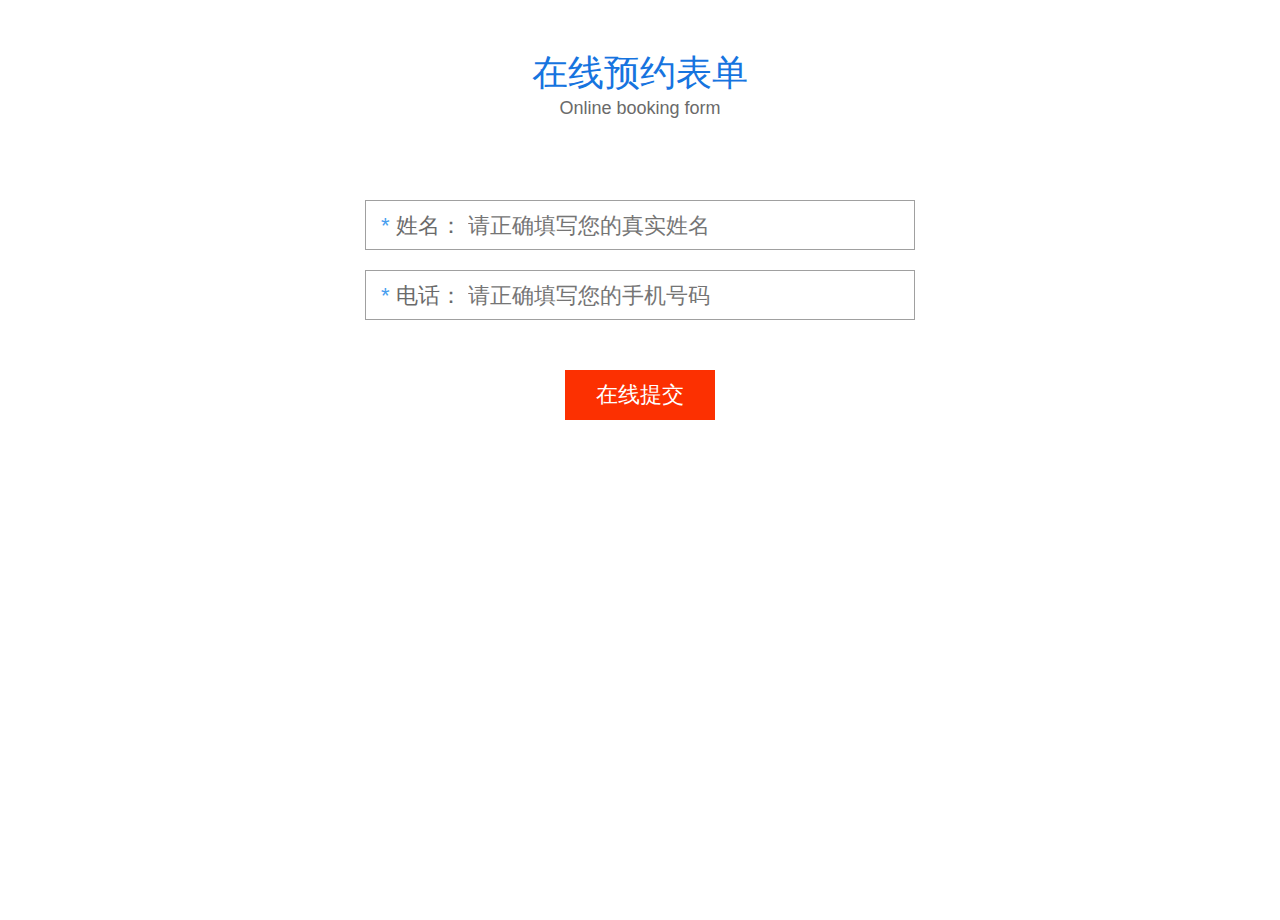
==== commit 9ab4c0e8: "Signed-off-by: zyd <773827742@qq.com>" ====
--- a/2018-03-21/email/index.html
+++ b/2018-03-21/email/index.html
@@ -30,9 +30,9 @@
             <p class="s11inp"><span>* </span>电话：
                 <input type="tel" name="phone" placeholder="请正确填写您的手机号码" maxlength="11" pattern="^(((13[0-9]{1})|(15[0-9]{1})|(18[0-9]{1}))+\d{8})$" required="" oninvalid="setCustomValidity('请填写您的有效手机号...')" oninput="setCustomValidity('')">
             </p>
-            <!-- <input type="submit" value="在线提交" class="online" id="ydbtn" style="border:none;cursor: pointer;margin-top: 0.5rem;display: block;"> -->
-            <a class="online" id="ydbtn">在线提交</a>
-            <!-- <iframe id="rfFrame" name="rfFrame" src="about:blank" style="display:none;z-index:-10000;"></iframe> -->
+             <input type="submit" value="在线提交" class="online" id="ydbtn" style="border:none;cursor: pointer;margin-top: 0.5rem;display: block;"> 
+            <!-- <a class="online" id="ydbtn">在线提交<a> -->
+            <iframe id="rfFrame" name="rfFrame" src="about:blank" style="display:none;z-index:-10000;"></iframe>
         </form>
         <div id="zz"></div>
     </div>
@@ -47,87 +47,35 @@
     </div>
     <script>
     $(function() {
+        $("form").submit(function(){
+            $('#YDUI_LOADING').show();
+            $('#ydbtn').attr("disabled","disabled");
+            var formData = {
+                name  : $('input[name="name"]').val(),
+                phone : $('input[name="phone"]').val()
+            };
+            $.ajax({
+                type:"post",
+                url:"ydmail.php",
+                data:formData,
+                dataType:"json",
+                async:false,
+                error:function(request){//请求失败之后的操作
+                    return;
+                },
+                success:function(data){//请求成功之后的操作
+                    if(data==1){
+                        setTimeout(function () {
+                            $('#YDUI_LOADING').hide();
+                            $('#ydbtn').val('发送成功');
+                            $('#zz').html('医生将在24小时与您联系');
+                        }, 3000);
+                    }
+                }
+            });
 
-        $("#ydbtn").click(function() {
-            if ($('input[name="name"]').val() == '' || $('input[name="phone"]').val() == '') {
-                return false;
-            } else {
-                $('#YDUI_LOADING').show();
-                $('#ydbtn').attr("disabled", "disabled");
-                var formData = {
-                    name: $('input[name="name"]').val(),
-                    phone: $('input[name="phone"]').val()
-                };
-                $.ajax({
-                    type: "post",
-                    url: "ydmail.php",
-                    data: formData,
-                    dataType: "json",
-                    async: false,
-                    error: function(request) { //请求失败之后的操作
-                        return;
-                    },
-                    success: function(data) { //请求成功之后的操作
-                        if (data == 1) {
-                            setTimeout(function() {
-                                $('#YDUI_LOADING').hide();
-                                $('#ydbtn').val('发送成功');
-                                $('#zz').html('医生将在24小时与您联系');
-                            }, 3000);
-                        }
-                    }
-                });
-            }
         });
-
-
-
-        // $("form").submit(function(){
-
-        //     $('#YDUI_LOADING').show();
-        //     $('#ydbtn').attr("disabled","disabled");
-
-
-
-        //     var formData = {
-        //         name  : $('input[name="name"]').val(),
-        //         phone : $('input[name="phone"]').val()
-        //     };
-        //     $.ajax({
-        //         type:"post",
-        //         url:"ydmail.php",
-        //         data:formData,
-        //         dataType:"json",
-        //         async:false,
-        //         error:function(request){//请求失败之后的操作
-        //             return;
-        //         },
-        //         success:function(data){//请求成功之后的操作
-        //             if(data==1){
-        //                 setTimeout(function () {
-        //                     $('#YDUI_LOADING').hide();
-        //                     $('#ydbtn').val('发送成功');
-        //                     $('#zz').html('医生将在24小时与您联系');
-        //                 }, 3000);
-        //             }
-        //         }
-        //     });
-
-        // });
     });
-
-
-
-
-    // $.ajax({ 
-    //     type: "post",
-    //     url: "http://3g.zkbdfyy.com/zt/ajax_send.php",
-    //     data: {tel: tel, wenti: wenti, from_url: from_url, category: 5, click: click}, 
-    //     cache: false, 
-    //     success: function(data) {
-
-    //     } 
-    // });
     </script>
 </body>
 
